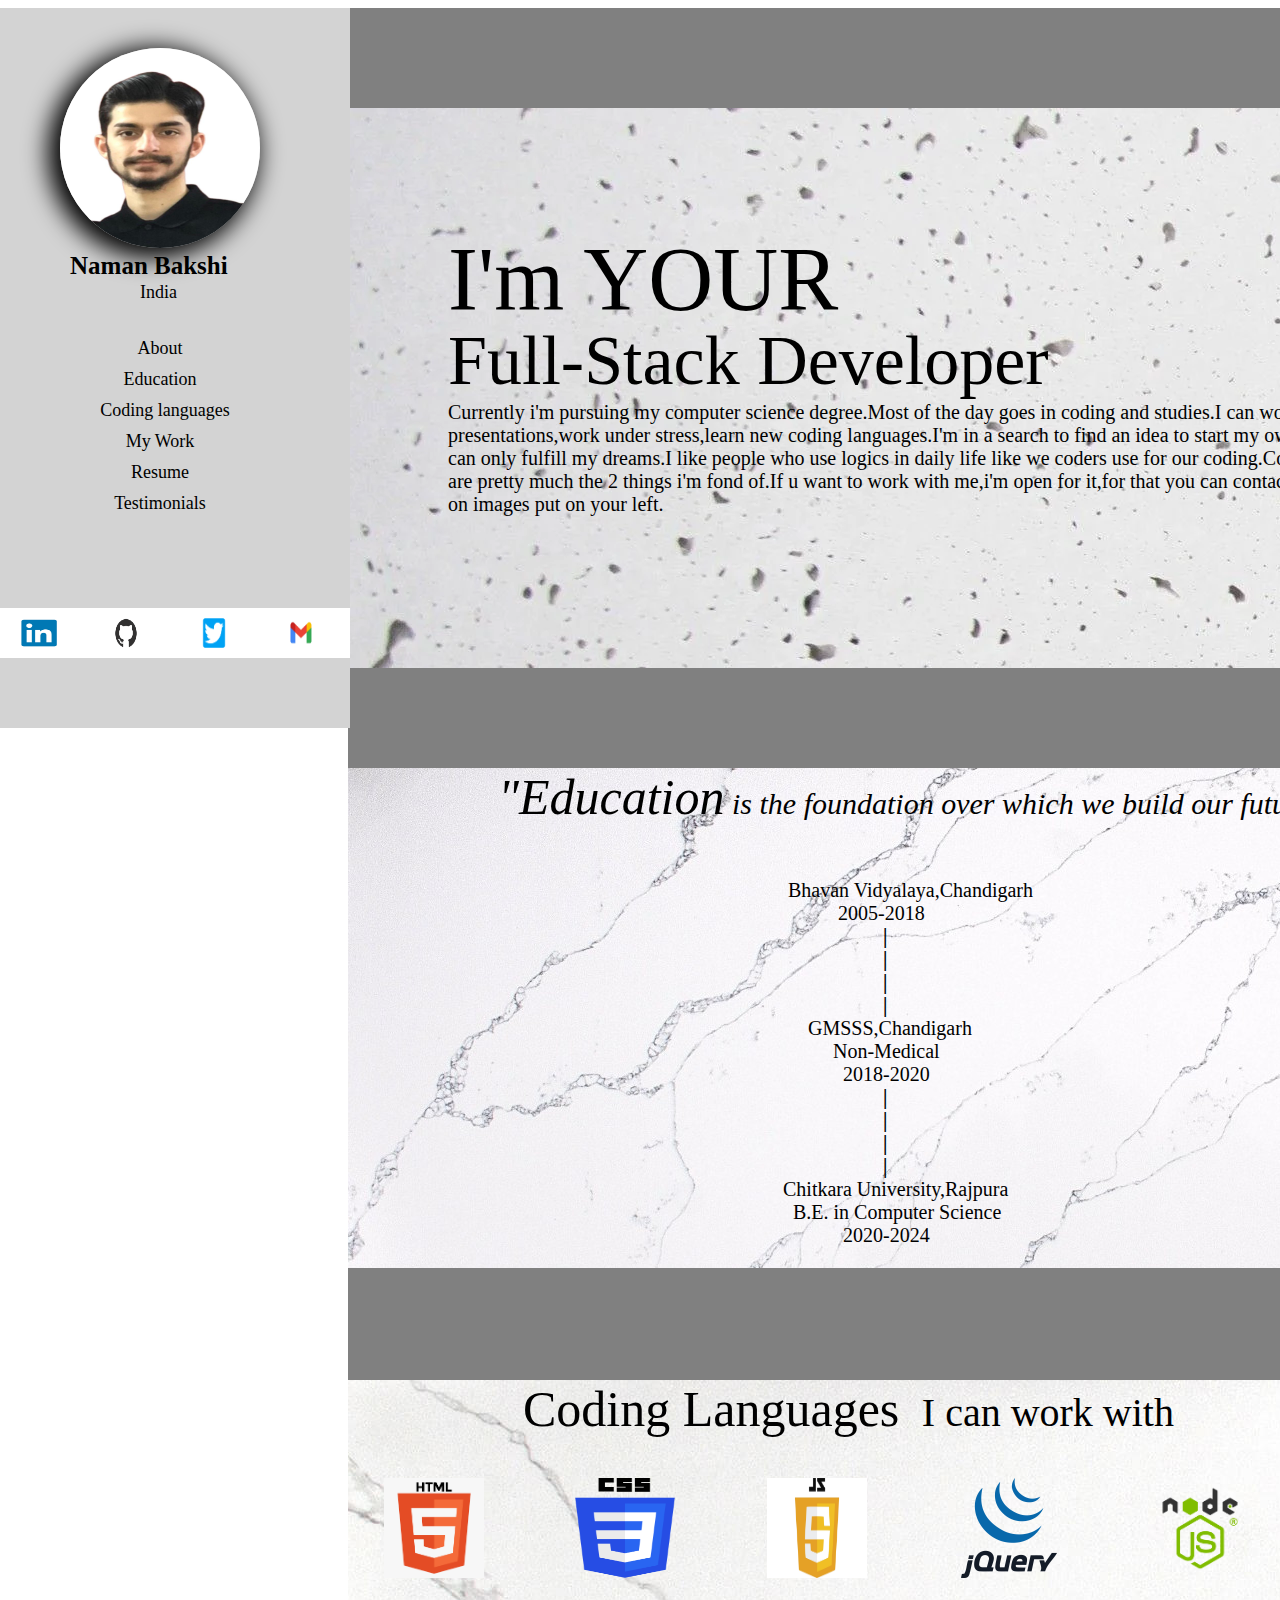
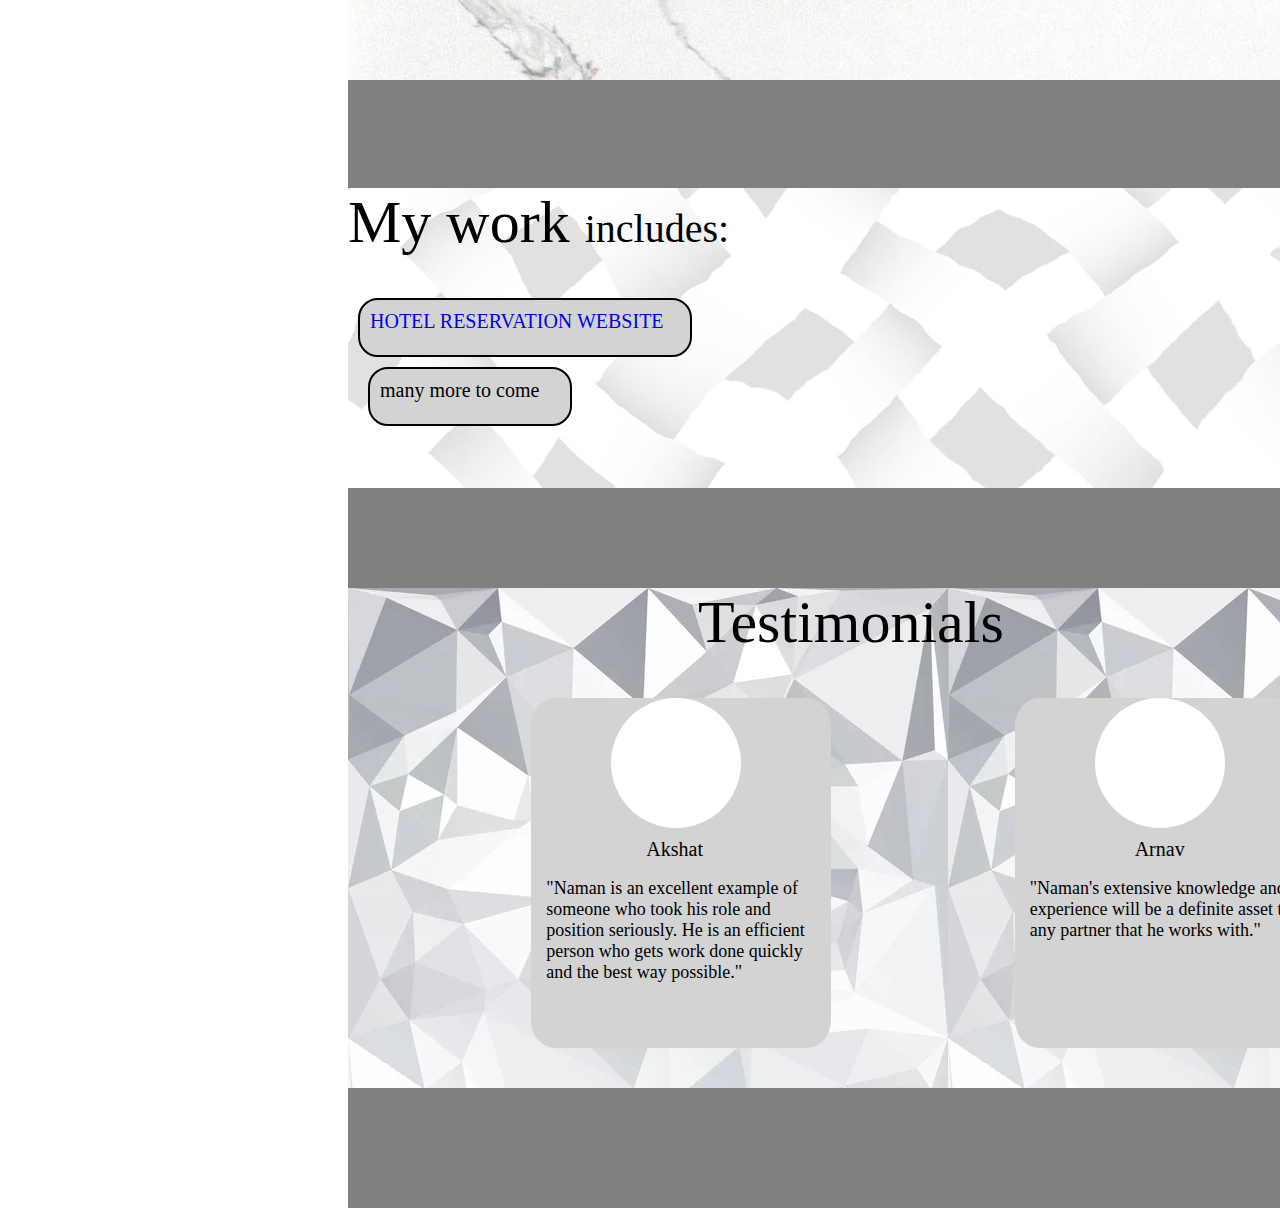
==== newportfolio.html @ da7abf04 "Portfolio" ====
<!DOCTYPE html>
<html>
    <head>
        <title>portfolio</title>
		<link rel="stylesheet" href="styles.css">
    </head>
    <body>
	    <div id="main-div">
	        <div id="d1" style="background-color:lightgrey;height:720px;width:350px;position: fixed;left: 0;">
			    <div id="d11" style="height:300px;width:350px;">
				   <img src="./assets/me.jpeg" alt="img not found" height="200px" width="200px" style="margin:40px 60px 0px 60px;
				   border-radius:50%;box-shadow: -7px 5px 25px 5px black">
				   <div id="d111" style="height:30px;width:350px;font-size:25px;
				  font-family:Lucida Handwriting;margin-left:70px;font-weight:bold">Naman Bakshi</div>
				   <div id="d112" style="height:25px;width:350px;font-size:18px;margin-left:140px">India</div>
				   
				</div>
				
				<div id="d12" style="height:300px;width:350px;font-size:18px">
					<ul type="none" style="margin:0px 60px">
					    <li id="l1" style="margin:0px 70px 10px 0px;text-align:center;padding-top:30px"><a href="#d2" style="text-decoration:none;color:black">About</a></li>
						<li id="l2" style="margin:0px 70px 10px 0px;text-align:center"><a href="#d22" style="text-decoration:none;color:black">Education</a></li>
						<li id="l3" style="margin:0px 60px 10px 0px;text-align:center"><a href="#d3" style="text-decoration:none;color:black">Coding languages</a></li>
						<li id="l4" style="margin:0px 70px 10px 0px;text-align:center"><a href="#d5" style="text-decoration:none;color:black">My Work</a></li>
						<li id="l5" style="margin:0px 70px 10px 0px;text-align:center"><a href="./assets/newresume.pdf" target="_blank" style="text-decoration:none;color:black">Resume</a></li>
						<li id="l7" style="margin:0px 70px 10px 0px;text-align:center"><a href="#d4" style="text-decoration:none;color:black">Testimonials</a></li>
					</ul>
						
				</div>
				
				<div id="d13" style="background-color:white;height:30px;width:350px;display:flex;justify-content:space-around;padding:10px 0px">
				 
				    <div id="s100" style="height:50px;width:50px ;"><a href="https://www.linkedin.com/authwall?trk=gf&trkInfo=AQExnPjXJcct4QAAAYIX04tgYJlCjdsDBHDd5edO96_D2kfQ52VFo3NWRLImhxBdiFD2s3nSRE-UdQ-splRWkqiuVIhowfuZfwApc_CwKzJjS8BDs45FGCSS14Rqmp58nWqQPjA=&original_referer=https://www.bing.com/&sessionRedirect=https%3A%2F%2Fwww.linkedin.com%2Fcompany%2Flinkedin" target="_blank" style="text-decoration:none"><img id="t1" src="./assets/likedin.jpg" height="30px" width="40px"></a></div>
				    <div id="s111" style="height:50px;width:50px ;"><a href="https://github.com/" target="_blank" style="text-decoration:none"><img id="t2" src="./assets/github.png" height="30px" width="40px"></a></div>
				    <div id="s122" style="height:50px;width:50px ;"><a href="https://twitter.com/" target="_blank" style="text-decoration:none"><img id="t3" src="./assets/twitter.png" height="30px" width="40px"></a></div>
				    <div id="s133" style="height:50px;width:50px ;"><a href="https://accounts.google.com/signin/v2/identifier?service=mail&passive=1209600&osid=1&continue=https%3A%2F%2Fmail.google.com%2Fmail%2Fu%2F0%2F&followup=https%3A%2F%2Fmail.google.com%2Fmail%2Fu%2F0%2F&emr=1&flowName=GlifWebSignIn&flowEntry=ServiceLogin" target="_blank" style="text-decoration:none"><img id="t4" src="./assets/gmail.webp" height="30px" width="40px"></a></div>
				   
				</div>
			
			
			</div>
		    <div id="d2" style="background-color:grey;height:2800px;width:1150px;margin:0px 0px 0px 340px">
			    <div id="d21" style="background-color:#dcdcdc;height:500px;width:990px;margin:100px 0px;padding:30px 60px 30px 100px;
				background-image:url(./assets/marble.webp)">
				    <p style="font-size:90px;font-family:lavenderia">I'm YOUR</p>
					<p style="font-size:70px;font-family:Brush Script MT;margin:-100px 0px 10px">Full-Stack Developer</p>
					<p style="font-size:20px;margin:-10px 0px">Currently i'm pursuing my computer science degree.Most of the day goes in coding 
					and studies.I can work in teams,give presentations,work under stress,learn new coding languages.I'm in a search to find an 
					idea to start my own enterprise as it can only fulfill my dreams.I like people who use logics in daily life like we coders use
					for our coding.Coding and money are pretty much the 2 things i'm fond of.If u want to work with me,i'm open for it,for that you 
					can contact me by clicking on images put on your left.
			        
				</div>
				
				<div id="d22" style="height:500px;width:1150px;background-image:url(./assets/marble4.jpg)">
				<pre id="p44" style="font-family:serif;font-size:30px;font-style:italic"><span style="font-size:50px;font-family:Bradley Hand">            "Education</span> is the foundation over which we build our future."</pre>
				<pre id="p33" style="font-family:serif;font-size:20px">   
               	                                                                        Bhavan Vidyalaya,Chandigarh
				                                                                  2005-2018
				                                                                          <strong> |</strong>
			                                                                                 <b>  |</b>
			                                                                                 <b>  |</b>
								                                         <b>  |</b> 
			                                                                    GMSSS,Chandigarh
							                                         Non-Medical
                                                                                                   2018-2020 	
                                                                                                     <b>      |</b>
                                                                                                        <b>   |</b>
                                                                                                          <b> |</b>
						                                                          <b> |</b> 
                                                                                       Chitkara University,Rajpura
						                                         B.E. in Computer Science
                                                                                                   2020-2024				
				</pre>
				</div>
				<br><br><br><br>
				<div id="d3" style="height:300px;width:1150px;background-image:url(./assets/des3.jpg)">
				<pre id="d31" style="font-family:serif;font-size:40px"><span style="font-size:50px;">              Coding Languages </span> I can work with</pre>
				
			
				
				<div style="display:flex;justify-content:space-around">
				<div style="height:120px;width:120px;"><img id="im1" src="./assets/html.png" height="100px" width="100px"></div>
				<div style="height:120px;width:120px;"><img id="im2" src="./assets/css.png" height="100px" width="100px"></div>
				<div style="height:120px;width:120px;"><img id="im3" src="./assets/js.jpg" height="100px" width="100px"></div>
				<div style="height:120px;width:120px;"><img id="im4" src="./assets/jquery.gif" height="100px" width="100px"></div>
				<div style="height:120px;width:120px;"><img id="im5" src="./assets/nodejs.png" height="100px" width="100px"></div>
				<div style="height:120px;width:120px;"><img id="im6" src="./assets/ajax.jpg" height="100px" width="100px"></div>
				</div>
				
				</div><br><br><br><br><br><br>
				
				<div id="d5" style="height:300px;width:1150px;background-color:lightblue;background-image:url(./assets/img7.jpg)">
				    <div id="d56" style="width:500px;height:100px;font-size:40px;">includes:
					</div>
					
					<div id="d57" style="height:120px;width:1150px;margin:10px">
					    <div id="d578" style="height:35px;width:310px;background-color:lightgrey;border-radius:20px;padding:10px;border:2px solid black">
						<a id="d579" href="https://pranav-github02.github.io/Profence/" target="_blank" style="text-decoration:none;font-size:20px">HOTEL RESERVATION WEBSITE</a>
						</div>
						
						<div id="d579" style="height:35px;width:180px;background-color:lightgrey;border-radius:20px;padding:10px;border:2px solid black;
						margin:10px">
						<a style="text-decoration:none;font-size:20px">many more to come</a>
						</div>
					
					</div>
				</div><br><br><br><br><br>
				
				<div id="d4" style="height:500px;width:1150px;background-color:lightgreen;background-image:url(./assets/tri2.jpg)">
				    
					<div id="d41" style="height:100px;width:300px;margin:10px 350px">
					<div style="font-size:60px;font-family:algerian;">Testimonials</div>
					</div>
					
					<div id="d6" style="height:350px;width:1150px;display:flex;justify-content:space-evenly">
					<div id="d42" style="height:350px;width:300px;background-color:lightgrey;;border-radius:8%;">
				     
					 <div id="d45" style="height:130px;width:130px;background-color:white;border-radius:50%;margin-left:80px;">  
					 </div>
					 
					 <div id="d46" style="height:30px;width:80px;margin-left:80px;font-size:20px;
					 padding:10px 35px">Akshat</div>
					 <div id="d47" style="height:130px;width:270px;margin-left:15px;font-size:18px">
					 "Naman is an excellent example of someone who took his role and position seriously. He is an efficient person 
					 who gets work done quickly and the best way possible."
					 </div>
		
					</div>
					
					<div id="d43" style="height:350px;width:300px;background-color:lightgrey;border-radius:8%;">
				     
					 <div id="d45" style="height:130px;width:130px;background-color:white;border-radius:50%;margin-left:80px;
					 ">  
					 </div>
					 
					 <div id="d46" style="height:30px;width:80px;margin-left:80px;font-size:20px;
					 padding:10px 35px">&nbsp;Arnav</div>
					 <div id="d47" style="height:130px;width:270px;margin-left:15px;font-size:18px">
					 "Naman's extensive knowledge and experience will be a definite asset to any partner that he works with."
					 </div>
		
					</div>
					
					</div>
					
                     					
			    </div><br><br>
				
				 
				
			</div>
			
		
		</div>
    </body>

</html>
---- styles.css ----
#d56::before{
    content:"My work ";
    font-family:Lucida Handwriting;
    font-size:60px;
 }
 
 #d579:hover{
     color:black;
           
    
 }
 #d42:hover,#d43:hover{
    box-shadow:5px 15px 15px black;
 }
 
 #main-div{
    display:flex;
 }
 
 #l1:hover{
     font-size:22px;
     font-weight:bold;
 }
 
 #l2:hover{
     font-size:22px;
     font-weight:bold;
 }
 
 #l3:hover{
     font-size:22px;
     font-weight:bold;
 }
 
 #l4:hover{
     font-size:22px;
     font-weight:bold;
 }

 #l5:hover{
     font-size:22px;
     font-weight:bold;
 }

 #l6:hover{
     font-size:22px;
     font-weight:bold;
 }

 #l7:hover{
     font-size:22px;
     font-weight:bold;
 }

 #t1:hover{
  border:2px solid black;
 }		
 
 #t2:hover{
  border:2px solid black;
 }

 #t3:hover{
  border:2px solid black;
 }

 #t4:hover{
  border:2px solid black;
 }

 #im1:hover,#im2:hover,#im3:hover,#im4:hover,#im5:hover,#im6:hover{
    height:120px;
    width:120px;
 }
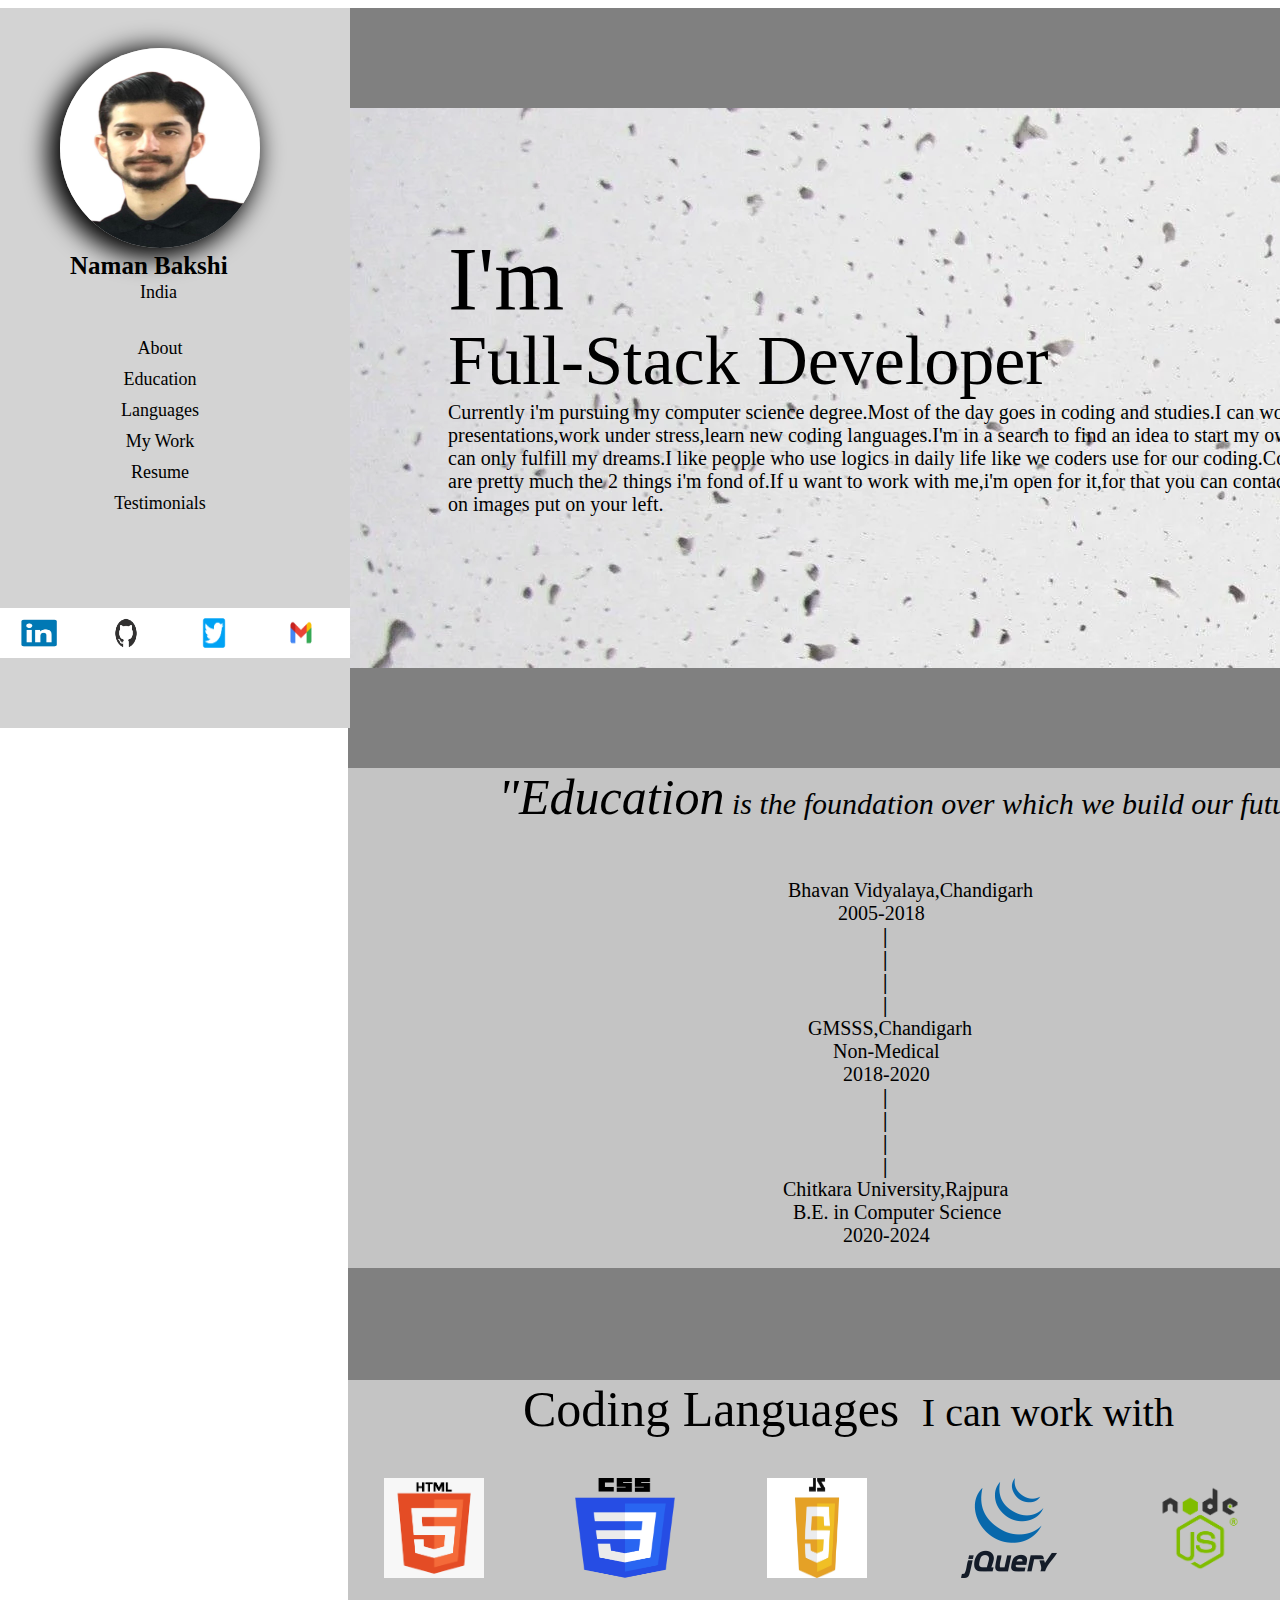
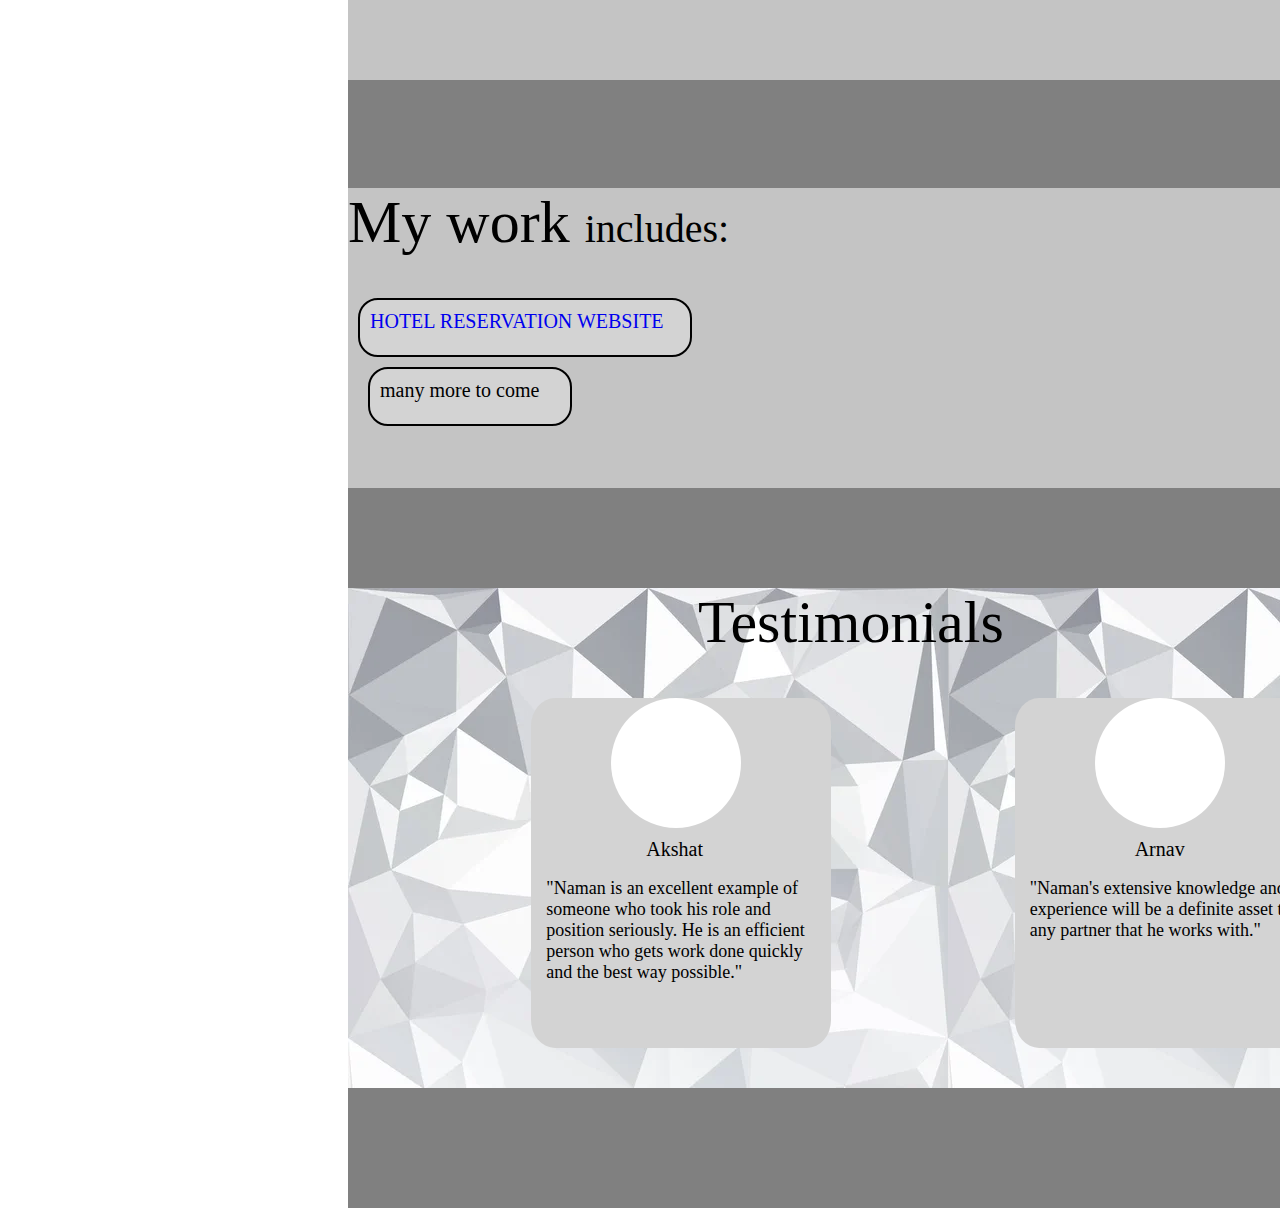
==== commit b594c8a8: "minor changes" ====
--- a/newportfolio.html
+++ b/newportfolio.html
@@ -20,7 +20,7 @@
 					<ul type="none" style="margin:0px 60px">
 					    <li id="l1" style="margin:0px 70px 10px 0px;text-align:center;padding-top:30px"><a href="#d2" style="text-decoration:none;color:black">About</a></li>
 						<li id="l2" style="margin:0px 70px 10px 0px;text-align:center"><a href="#d22" style="text-decoration:none;color:black">Education</a></li>
-						<li id="l3" style="margin:0px 60px 10px 0px;text-align:center"><a href="#d3" style="text-decoration:none;color:black">Coding languages</a></li>
+						<li id="l3" style="margin:0px 70px 10px 0px;text-align:center"><a href="#d3" style="text-decoration:none;color:black">Languages</a></li>
 						<li id="l4" style="margin:0px 70px 10px 0px;text-align:center"><a href="#d5" style="text-decoration:none;color:black">My Work</a></li>
 						<li id="l5" style="margin:0px 70px 10px 0px;text-align:center"><a href="./assets/newresume.pdf" target="_blank" style="text-decoration:none;color:black">Resume</a></li>
 						<li id="l7" style="margin:0px 70px 10px 0px;text-align:center"><a href="#d4" style="text-decoration:none;color:black">Testimonials</a></li>
@@ -42,7 +42,7 @@
 		    <div id="d2" style="background-color:grey;height:2800px;width:1150px;margin:0px 0px 0px 340px">
 			    <div id="d21" style="background-color:#dcdcdc;height:500px;width:990px;margin:100px 0px;padding:30px 60px 30px 100px;
 				background-image:url(./assets/marble.webp)">
-				    <p style="font-size:90px;font-family:lavenderia">I'm YOUR</p>
+				    <p style="font-size:90px;font-family:lavenderia">I'm</p>
 					<p style="font-size:70px;font-family:Brush Script MT;margin:-100px 0px 10px">Full-Stack Developer</p>
 					<p style="font-size:20px;margin:-10px 0px">Currently i'm pursuing my computer science degree.Most of the day goes in coding 
 					and studies.I can work in teams,give presentations,work under stress,learn new coding languages.I'm in a search to find an 
@@ -52,7 +52,7 @@
 			        
 				</div>
 				
-				<div id="d22" style="height:500px;width:1150px;background-image:url(./assets/marble4.jpg)">
+				<div id="d22" style="height:500px;width:1150px;background-color:#c4c4c4">
 				<pre id="p44" style="font-family:serif;font-size:30px;font-style:italic"><span style="font-size:50px;font-family:Bradley Hand">            "Education</span> is the foundation over which we build our future."</pre>
 				<pre id="p33" style="font-family:serif;font-size:20px">   
                	                                                                        Bhavan Vidyalaya,Chandigarh
@@ -74,7 +74,7 @@
 				</pre>
 				</div>
 				<br><br><br><br>
-				<div id="d3" style="height:300px;width:1150px;background-image:url(./assets/des3.jpg)">
+				<div id="d3" style="height:300px;width:1150px;background-color: #c4c4c4;">
 				<pre id="d31" style="font-family:serif;font-size:40px"><span style="font-size:50px;">              Coding Languages </span> I can work with</pre>
 				
 			
@@ -90,7 +90,7 @@
 				
 				</div><br><br><br><br><br><br>
 				
-				<div id="d5" style="height:300px;width:1150px;background-color:lightblue;background-image:url(./assets/img7.jpg)">
+				<div id="d5" style="height:300px;width:1150px;background-color:#c4c4c4;">
 				    <div id="d56" style="width:500px;height:100px;font-size:40px;">includes:
 					</div>
 					
